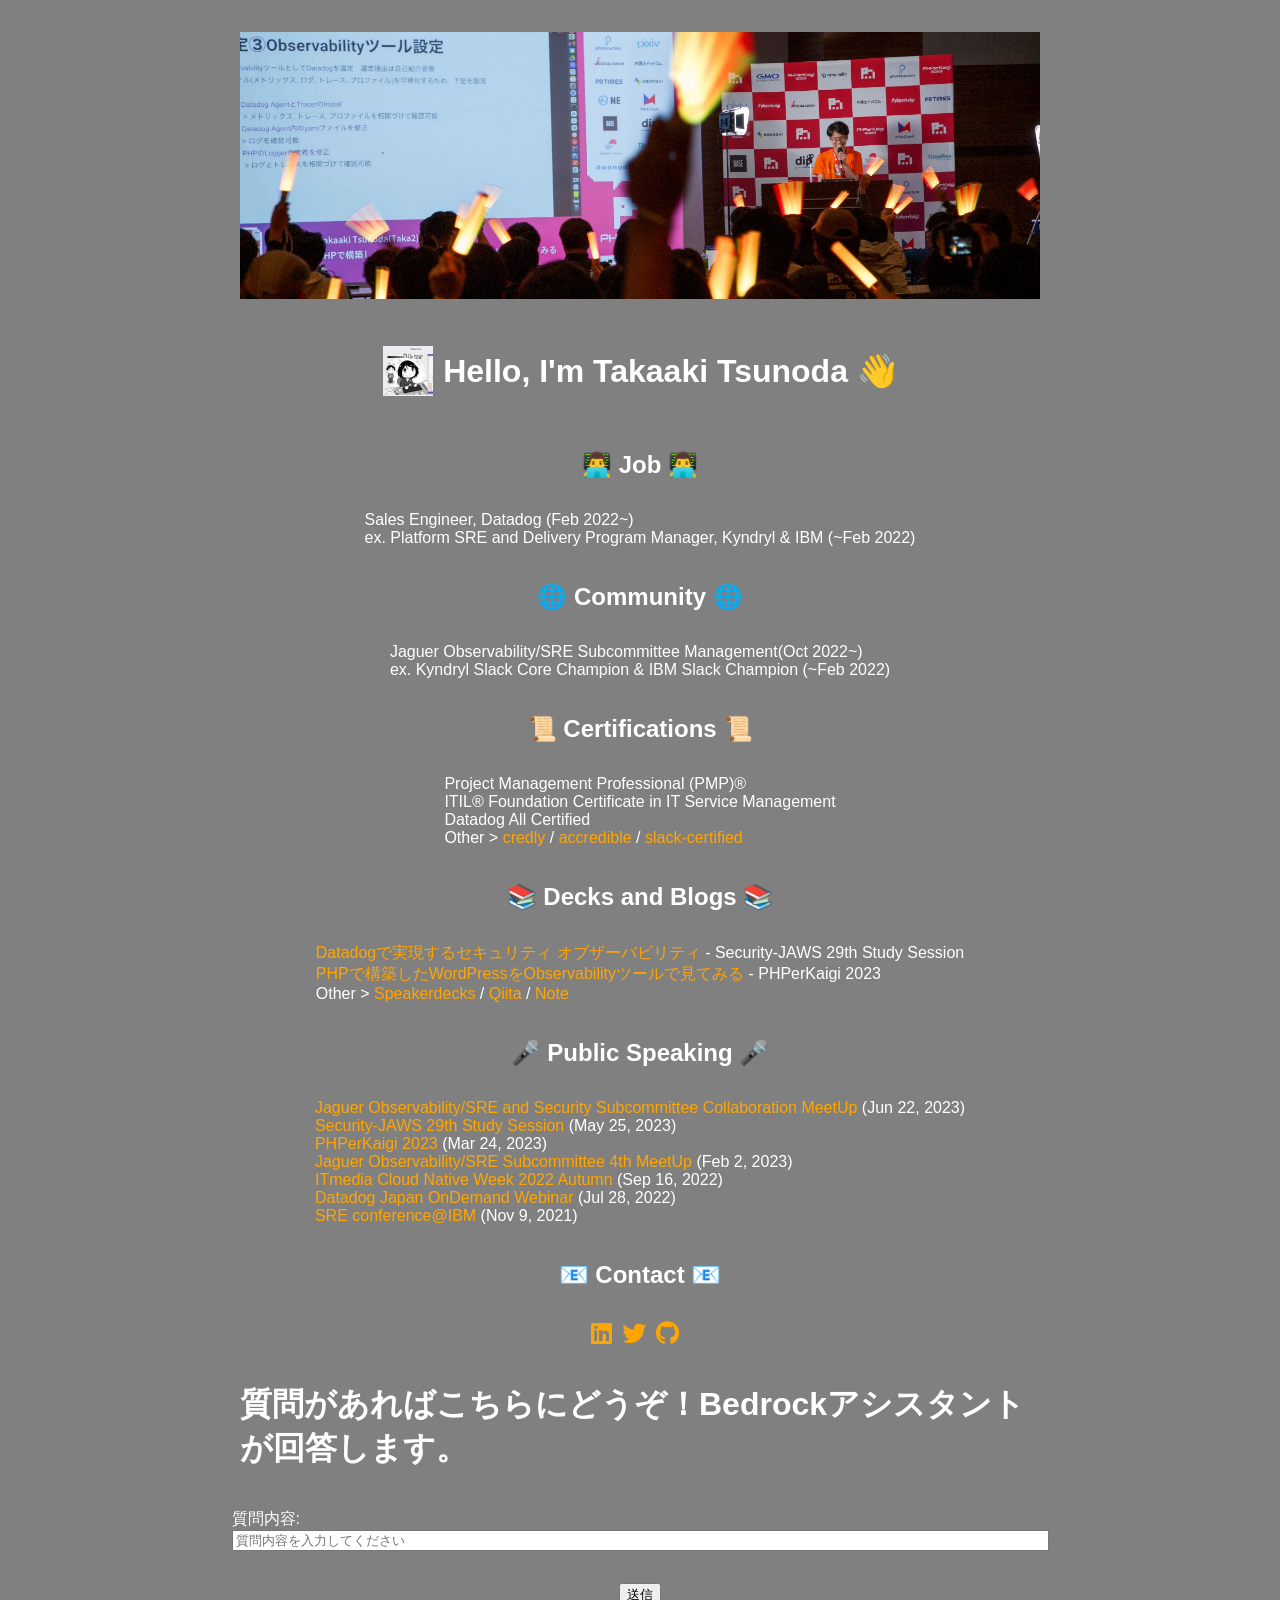
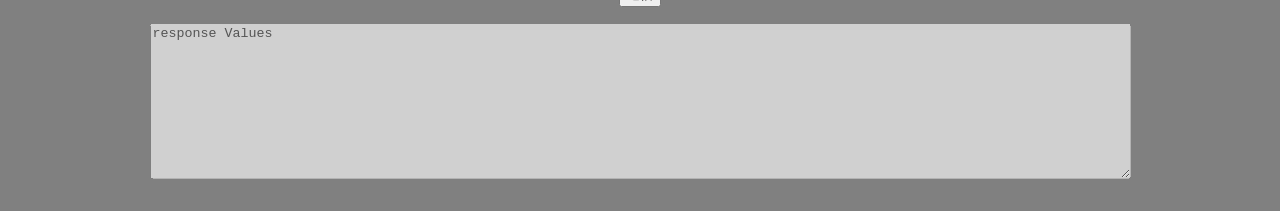
==== index.html @ a705c0a7 "Update index.html Add bedrock call" ====
<!DOCTYPE html>
<html lang="en">
	
<script
    src="https://www.datadoghq-browser-agent.com/us1/v5/datadog-rum.js"
    type="text/javascript">
</script>
<script>
    window.DD_RUM && window.DD_RUM.init({
      clientToken: 'pubef515cb489a686906d98d4372124fa50',
      applicationId: 'cf2ee250-b092-4f8e-9b05-4901d070d3e4',
      site: 'datadoghq.com',
      service: 'taka2noda.github.io',
      env: 'prod',
      // Specify a version number to identify the deployed version of your application in Datadog 
      version: '1.0.1',
      sessionSampleRate: 100,
      sessionReplaySampleRate: 100,
      trackUserInteractions: true,
      trackResources: true,
      trackLongTasks: true,
      defaultPrivacyLevel: 'allow',
      enableExperimentalFeatures: ["feature_flags"],
    });

    window.DD_RUM &&
    window.DD_RUM.startSessionReplayRecording();
</script>
	
<head>
    <script type="text/javascript" src="https://www.datadoghq-browser-agent.com/us1/v4/datadog-logs.js"></script>
    <script>
      window.DD_LOGS &&
        window.DD_LOGS.init({
          clientToken: 'pubef515cb489a686906d98d4372124fa50',
          site: 'datadoghq.com',
          forwardErrorsToLogs: true,
          sessionSampleRate: 100,
        })
    </script>
	<meta charset="UTF-8">
	<meta name="viewport" content="width=device-width, initial-scale=1.0">
	<title>Taka2 Introduction</title>
	<link rel="stylesheet" href="styles.css">
	<link rel="stylesheet" href="https://cdnjs.cloudflare.com/ajax/libs/font-awesome/6.0.0-beta3/css/all.min.css">
	<link rel="icon" type="image/x-icon" href="favicon.ico">
</head>

<body>
	<img class="header" src="header-taka2.jpeg" alt="Header Image">
	<div class="profile">
		<img class="profile-icon" src="icon-taka2.jpeg" alt="Profile Icon">
		<h1>Hello, I'm Takaaki Tsunoda &#x1F44B;</h1>
	</div>
	
	<h2>&#x1F468;&#x200D;&#x1F4BB; Job &#x1F468;&#x200D;&#x1F4BB;</h2>
	<ul>
		<li>Sales Engineer, Datadog (Feb 2022~)</li>
		<li>ex. Platform SRE and Delivery Program Manager, Kyndryl & IBM (~Feb 2022)</li>
	</ul>
	
	<h2>&#x1F310; Community &#x1F310;</h2>
	<ul>
		<li>Jaguer Observability/SRE Subcommittee Management(Oct 2022~)</li>
		<li>ex. Kyndryl Slack Core Champion & IBM Slack Champion (~Feb 2022)</li>
	</ul>
	
	<h2>&#x1F4DC; Certifications &#x1F4DC;</h2>
	<ul>
		<li>Project Management Professional (PMP)®</li>
		<li>ITIL® Foundation Certificate in IT Service Management</li>
		<li>Datadog All Certified</li>
		<li>Other &gt; <a href="https://www.credly.com/users/tsunoda-takaaki/badges" target="_blank">credly</a> / <a href="https://google.accredible.com/profile/taka2" target="_blank">accredible</a> / <a href="https://badges.slackcertified.com/profile/takaakitsunoda835506/wallet" target="_blank">slack-certified</a></li>
	</ul>
	
	<h2>&#x1F4DA; Decks and Blogs &#x1F4DA;</h2>
	<ul>
		<li><a href="https://speakerdeck.com/taka2noda/datadogdeshi-xian-surusekiyuritei-obuzababiritei" target="_blank">Datadogで実現するセキュリティ オブザーバビリティ</a> - Security-JAWS 29th Study Session</li>
		<li><a href="https://speakerdeck.com/taka2noda/phpdegou-zhu-sitawordpresswoobservabilityturudejian-temiru-phperkaigi-2023" target="_blank">PHPで構築したWordPressをObservabilityツールで見てみる</a> - PHPerKaigi 2023</li>
		<li>Other &gt; <a href="https://speakerdeck.com/taka2noda" target="_blank">Speakerdecks</a> / <a href="https://qiita.com/Taka2Noda" target="_blank">Qiita</a> / <a href="https://note.com/taka2noda" target="_blank">Note</a></li>
	</ul>
	
	<h2>&#x1F3A4; Public Speaking &#x1F3A4;</h2>
	<ul>
		<li><a href="https://jaguer.jp/collaborate_btw_securityo11y/" target="_blank">Jaguer Observability/SRE and Security Subcommittee Collaboration MeetUp</a> (Jun 22, 2023)</li>
		<li><a href="https://s-jaws.doorkeeper.jp/events/155023" target="_blank">Security-JAWS 29th Study Session</a> (May 25, 2023)</li>
		<li><a href="https://fortee.jp/phperkaigi-2023/proposal/f4d1dc93-718b-44c7-8be2-edd66a253e63" target="_blank">PHPerKaigi 2023</a> (Mar 24, 2023)</li>
		<li><a href="https://jaguer.jp/observability-sre-%e5%88%86%e7%a7%91%e4%bc%9a-%e3%80%90%e7%ac%ac4%e5%9b%9e%e3%80%91meetup%e9%96%8b%e5%82%ac%e3%81%97%e3%81%be%e3%81%97%e3%81%9f%ef%bc%81/" target="_blank">Jaguer Observability/SRE Subcommittee 4th MeetUp</a> (Feb 2, 2023)</li>
		<li><a href="https://enq.itmedia.co.jp/on24u/form/cnw2209?partnerref=cl#session3-4" target="_blank">ITmedia Cloud Native Week 2022 Autumn</a> (Sep 16, 2022)</li>
		<li><a href="https://www.datadoghq.com/ja/dg/webinars/logs-webinar-ja/" target="_blank">Datadog Japan OnDemand Webinar</a> (Jul 28, 2022)</li>
		<li><a href="https://www.ibm.com/events/sre/sessions/#SRE-092" target="_blank">SRE conference@IBM</a> (Nov 9, 2021)</li>
	</ul>
	
	<h2>&#x1F4E7; Contact &#x1F4E7;</h2>
	<ul class="contact-icons">
		<a href="https://www.linkedin.com/in/takaaki-tsunoda/" target="_blank"><i class="fab fa-linkedin"></i></a>
		<a href="https://twitter.com/taka2noda" target="_blank"><i class="fab fa-twitter"></i></a>
		<a href="https://github.com/taka2noda" target="_blank"><i class="fab fa-github"></i></a>
	</ul>
 
</body>

<head>
<meta charset="UTF-8">
<title>HTMLファイルからPOSTでJSONデータを送信する</title>
<script type="text/javascript" src="http://ajax.googleapis.com/ajax/libs/jquery/3.5.1/jquery.min.js"></script>

<script type="text/javascript">
    $(function(){
        $("#response").html("response Values");

        $("#button").click( function(){
            // ここのURLはAPIのデプロイ時に表示されるURL（後述）に差し替える
            var url = "https://79ifew9g4k.execute-api.us-east-1.amazonaws.com/test";
                var JSONdata = {
                    "message": $("#text").val()
                };

            alert(JSON.stringify(JSONdata));

            $.ajax({
                type : 'post',
                url : url,
                data : JSON.stringify(JSONdata),
                contentType: 'application/json',
                dataType : 'json',
                scriptCharset: 'utf-8',
                success : function(data) {

                    // Success
                    alert("success");
                    alert(JSON.stringify(data));
                    $("#response").html(JSON.stringify(data));
                },
                error : function(data) {

                    // Error
                    alert("error");
                    alert(JSON.stringify(data));
                    $("#response").html(JSON.stringify(data));
                }
            });
        })
    })
</script>

</head>
<body>
    <h1>質問があればこちらにどうぞ！Bedrockアシスタントが回答します。</h1>
    <p>質問内容: <input type="text" id="text" size="100" placeholder="質問内容を入力してください"></p>
    <p><button id="button" type="button">送信</button></p>
    <textarea id="response" cols=120 rows=10 disabled></textarea>
</body>
</html>

</html>
---- styles.css ----
body {
	font-family: Arial, sans-serif;
	padding: 2rem;
	max-width: 800px;
	margin: 0 auto;
	background-color: #808080;
	color: #FFFFFF;
	display: flex;
	flex-direction: column;
	align-items: center;
}

.header {
	width: 100%;
	height: auto;
	object-fit: contain;
	margin-bottom: 2rem;
}

.profile {
	display: flex;
	align-items: center;
	margin-bottom: 20px;
}

.profile-icon {
	width: 50px;
	height: 50px;
	margin-right: 10px;
}

h1 {
	color: #FFFFFF;
}

h2 {
	color: #FFFFFF;
	margin-bottom: 1rem;
}

ul {
	list-style-type: none;
	padding: 0;
}

a {
	color: #FFA500;
	text-decoration: none;
}

a:hover {
	color: #FFFFFF;
	text-decoration: underline;
}

.contact-icons {
	display: flex;
}

.contact-icons a {
	margin-right: 10px;
}

.contact-icons i {
	font-size: 24px;
}

/* Styles for tablets */
@media only screen and (min-width: 601px) and (max-width: 1024px) {
	body {
		padding: 1.5rem;
	}
	h1, h2 {
		font-size: 1.5rem;
	}
}

/* Styles for mobile */
@media only screen and (max-width: 600px) {
	body {
		padding: 1rem;
	}
	h1, h2 {
		font-size: 1.2rem;
	}
	ul {
		padding-left: 1em;
	}
}
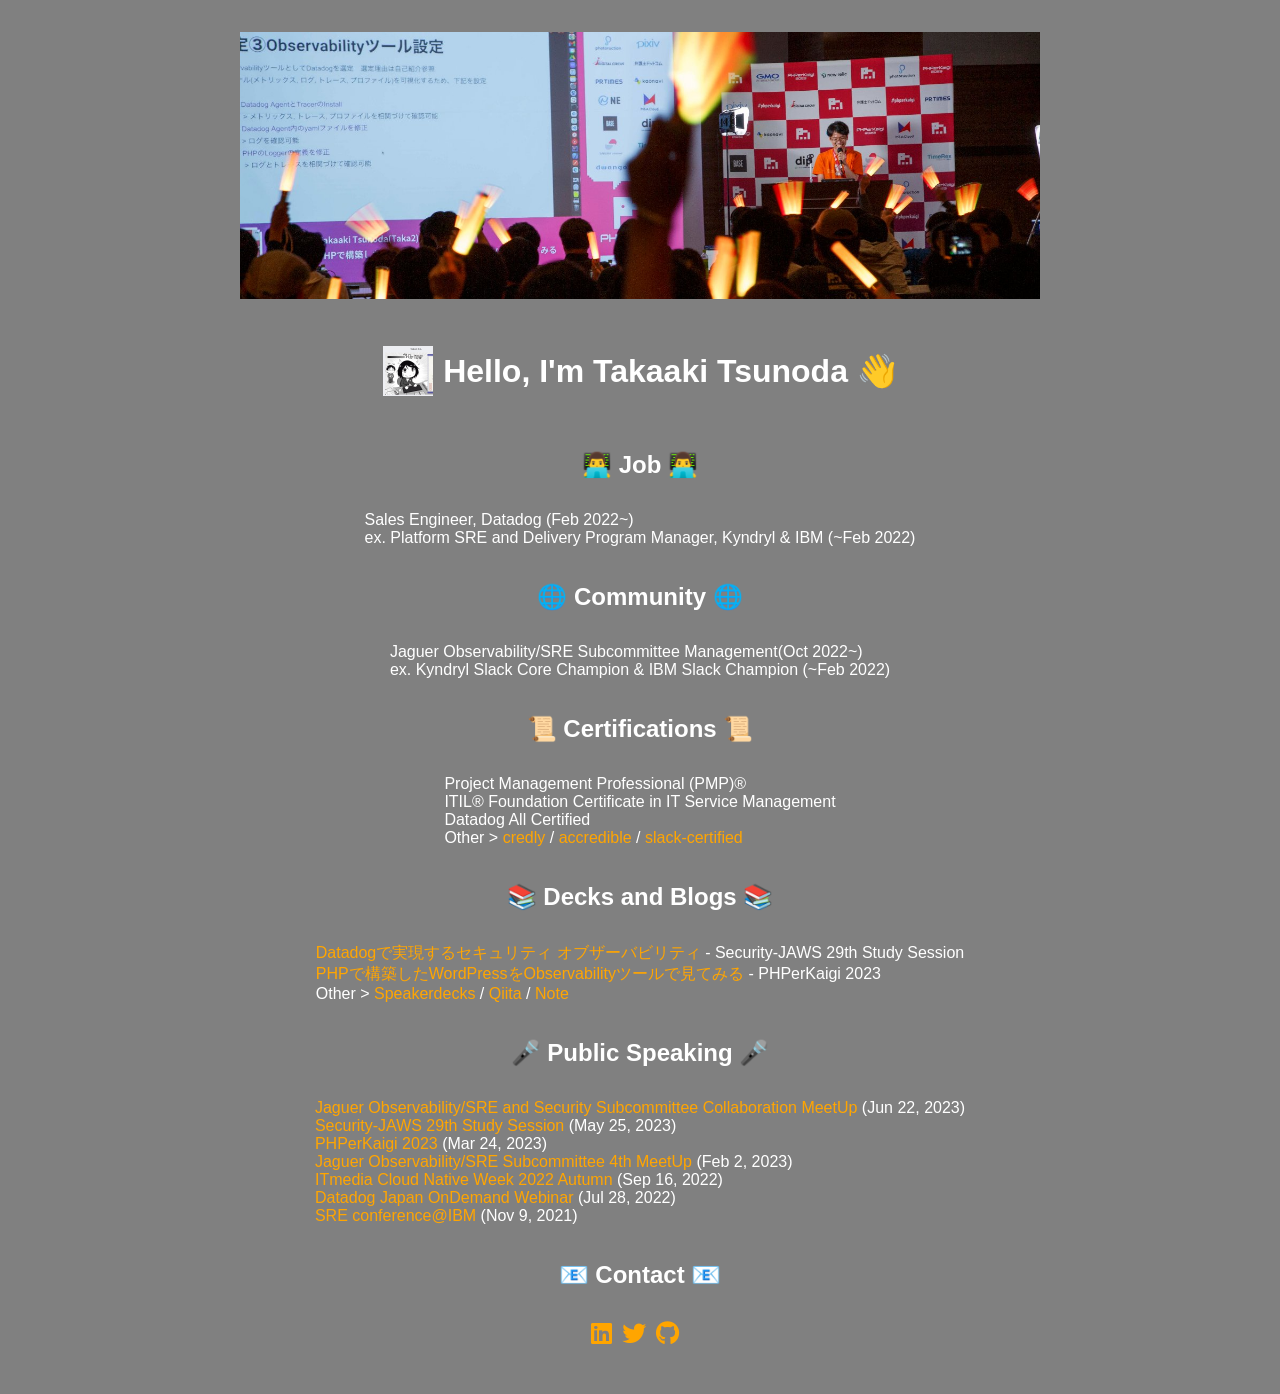
==== commit 8c7af8c8: "Update index.html" ====
--- a/index.html
+++ b/index.html
@@ -100,57 +100,4 @@
  
 </body>
 
-<head>
-<meta charset="UTF-8">
-<title>HTMLファイルからPOSTでJSONデータを送信する</title>
-<script type="text/javascript" src="http://ajax.googleapis.com/ajax/libs/jquery/3.5.1/jquery.min.js"></script>
-
-<script type="text/javascript">
-    $(function(){
-        $("#response").html("response Values");
-
-        $("#button").click( function(){
-            // ここのURLはAPIのデプロイ時に表示されるURL（後述）に差し替える
-            var url = "https://79ifew9g4k.execute-api.us-east-1.amazonaws.com/test";
-                var JSONdata = {
-                    "message": $("#text").val()
-                };
-
-            alert(JSON.stringify(JSONdata));
-
-            $.ajax({
-                type : 'post',
-                url : url,
-                data : JSON.stringify(JSONdata),
-                contentType: 'application/json',
-                dataType : 'json',
-                scriptCharset: 'utf-8',
-                success : function(data) {
-
-                    // Success
-                    alert("success");
-                    alert(JSON.stringify(data));
-                    $("#response").html(JSON.stringify(data));
-                },
-                error : function(data) {
-
-                    // Error
-                    alert("error");
-                    alert(JSON.stringify(data));
-                    $("#response").html(JSON.stringify(data));
-                }
-            });
-        })
-    })
-</script>
-
-</head>
-<body>
-    <h1>質問があればこちらにどうぞ！Bedrockアシスタントが回答します。</h1>
-    <p>質問内容: <input type="text" id="text" size="100" placeholder="質問内容を入力してください"></p>
-    <p><button id="button" type="button">送信</button></p>
-    <textarea id="response" cols=120 rows=10 disabled></textarea>
-</body>
 </html>
-
-</html>
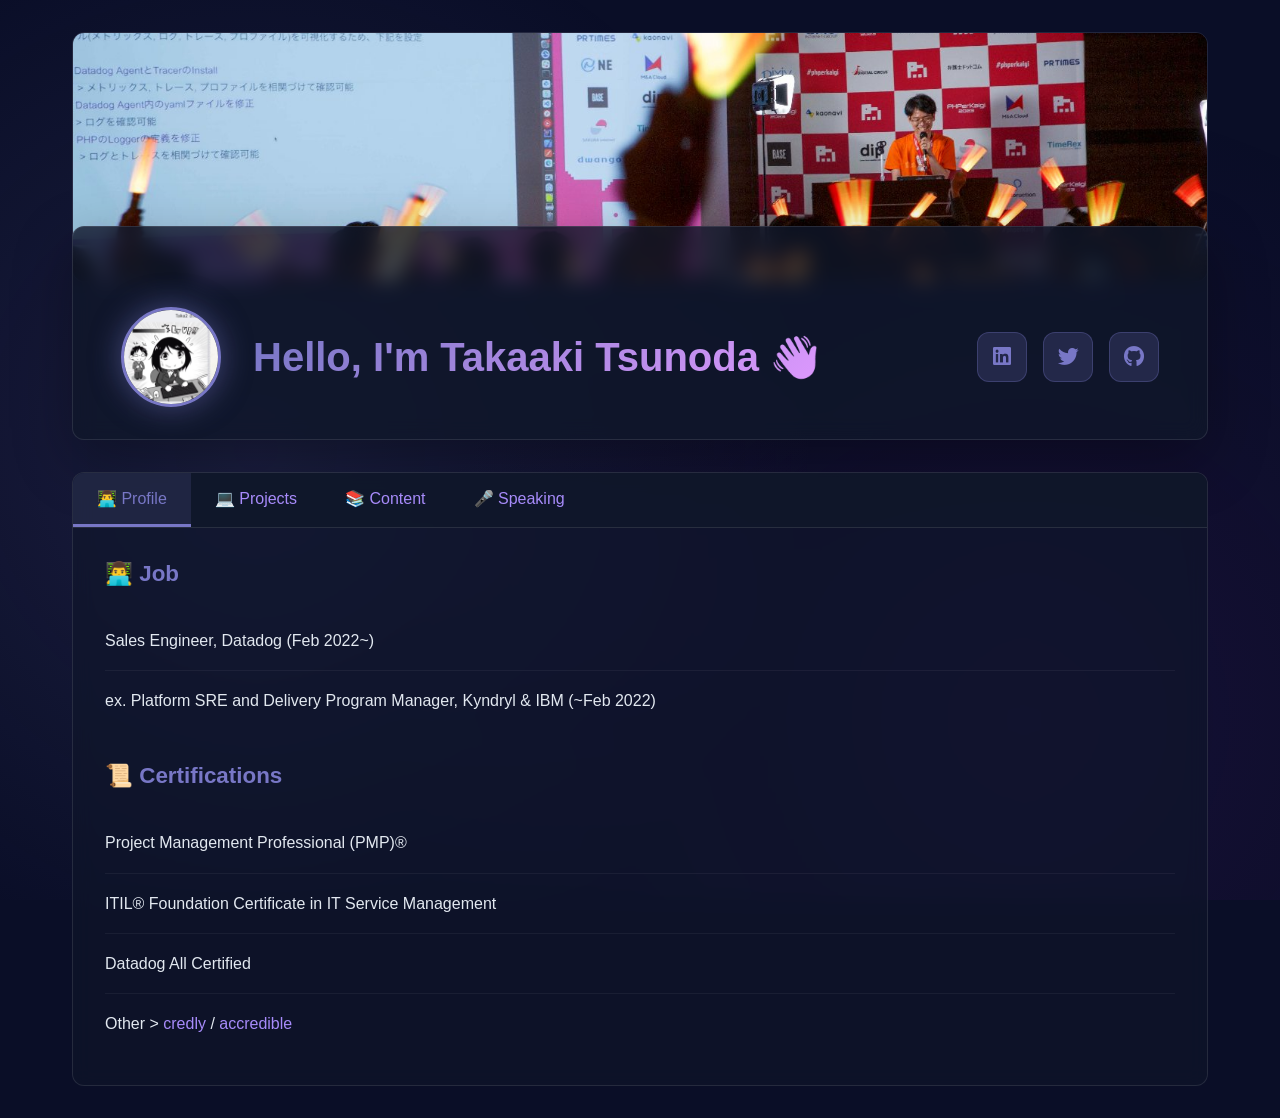
==== commit 4614b737: "Update website with modern tabbed interface and latest content - Implement tabbed navigation for bet" ====
--- a/index.html
+++ b/index.html
@@ -1,6 +1,6 @@
 <!DOCTYPE html>
 <html lang="en">
-	
+
 <script
     src="https://www.datadoghq-browser-agent.com/us1/v5/datadog-rum.js"
     type="text/javascript">
@@ -12,7 +12,6 @@
       site: 'datadoghq.com',
       service: 'taka2noda.github.io',
       env: 'prod',
-      // Specify a version number to identify the deployed version of your application in Datadog 
       version: '1.0.1',
       sessionSampleRate: 100,
       sessionReplaySampleRate: 100,
@@ -26,7 +25,7 @@
     window.DD_RUM &&
     window.DD_RUM.startSessionReplayRecording();
 </script>
-	
+
 <head>
     <script type="text/javascript" src="https://www.datadoghq-browser-agent.com/us1/v4/datadog-logs.js"></script>
     <script>
@@ -41,63 +40,342 @@
 	<meta charset="UTF-8">
 	<meta name="viewport" content="width=device-width, initial-scale=1.0">
 	<title>Taka2 Introduction</title>
-	<link rel="stylesheet" href="styles.css">
 	<link rel="stylesheet" href="https://cdnjs.cloudflare.com/ajax/libs/font-awesome/6.0.0-beta3/css/all.min.css">
 	<link rel="icon" type="image/x-icon" href="favicon.ico">
+	<style>
+		* {
+			margin: 0;
+			padding: 0;
+			box-sizing: border-box;
+		}
+
+		body {
+			font-family: 'Inter', -apple-system, BlinkMacSystemFont, 'Segoe UI', sans-serif;
+			background: #0a0e27;
+			min-height: 100vh;
+			color: #e2e8f0;
+			position: relative;
+			overflow-x: hidden;
+		}
+
+		body::before {
+			content: '';
+			position: fixed;
+			top: 0;
+			left: 0;
+			right: 0;
+			bottom: 0;
+			background:
+				radial-gradient(circle at 20% 50%, rgba(120, 119, 198, 0.15), transparent 50%),
+				radial-gradient(circle at 80% 80%, rgba(88, 28, 135, 0.15), transparent 50%);
+			z-index: 0;
+		}
+
+		.container {
+			max-width: 1200px;
+			margin: 0 auto;
+			padding: 2rem;
+			position: relative;
+			z-index: 1;
+		}
+
+		.header-banner {
+			width: 100%;
+			height: 250px;
+			object-fit: cover;
+			border-radius: 12px;
+			margin-bottom: -60px;
+			position: relative;
+			border: 1px solid rgba(255,255,255,0.1);
+		}
+
+		.profile-section {
+			background: rgba(15, 23, 42, 0.8);
+			backdrop-filter: blur(10px);
+			border: 1px solid rgba(255,255,255,0.1);
+			border-radius: 12px;
+			padding: 5rem 3rem 2rem;
+			margin-bottom: 2rem;
+			box-shadow: 0 20px 60px rgba(0,0,0,0.3);
+		}
+
+		.profile-info {
+			display: flex;
+			align-items: center;
+			gap: 2rem;
+			justify-content: space-between;
+		}
+
+		.profile-left {
+			display: flex;
+			align-items: center;
+			gap: 2rem;
+		}
+
+		.profile-icon {
+			width: 100px;
+			height: 100px;
+			border-radius: 50%;
+			border: 3px solid #7877c6;
+			box-shadow: 0 0 30px rgba(120, 119, 198, 0.5);
+		}
+
+		h1 {
+			color: #ffffff;
+			font-size: 2.5rem;
+			font-weight: 700;
+			background: linear-gradient(135deg, #7877c6 0%, #dc98fd 100%);
+			-webkit-background-clip: text;
+			-webkit-text-fill-color: transparent;
+			background-clip: text;
+		}
+
+		.contact-icons {
+			display: flex;
+			gap: 1rem;
+		}
+
+		.contact-icons a {
+			width: 50px;
+			height: 50px;
+			display: flex;
+			align-items: center;
+			justify-content: center;
+			background: rgba(120, 119, 198, 0.2);
+			border: 1px solid rgba(120, 119, 198, 0.3);
+			border-radius: 12px;
+			color: #7877c6;
+			font-size: 1.3rem;
+			transition: all 0.3s ease;
+		}
+
+		.contact-icons a:hover {
+			background: rgba(120, 119, 198, 0.3);
+			border-color: #7877c6;
+			transform: translateY(-5px);
+			box-shadow: 0 10px 30px rgba(120, 119, 198, 0.3);
+		}
+
+		.tabs-container {
+			background: rgba(15, 23, 42, 0.6);
+			backdrop-filter: blur(10px);
+			border: 1px solid rgba(255,255,255,0.1);
+			border-radius: 12px;
+			overflow: hidden;
+		}
+
+		.tab-buttons {
+			display: flex;
+			flex-wrap: wrap;
+			border-bottom: 1px solid rgba(255,255,255,0.1);
+			background: rgba(15, 23, 42, 0.8);
+		}
+
+		.tab-button {
+			padding: 1rem 1.5rem;
+			background: transparent;
+			border: none;
+			color: #a78bfa;
+			cursor: pointer;
+			font-size: 1rem;
+			font-weight: 500;
+			transition: all 0.3s ease;
+			border-bottom: 3px solid transparent;
+			font-family: inherit;
+		}
+
+		.tab-button:hover {
+			background: rgba(120, 119, 198, 0.1);
+			color: #dc98fd;
+		}
+
+		.tab-button.active {
+			color: #7877c6;
+			border-bottom-color: #7877c6;
+			background: rgba(120, 119, 198, 0.15);
+		}
+
+		.tab-content {
+			display: none;
+			padding: 2rem;
+			animation: fadeIn 0.3s ease;
+		}
+
+		.tab-content.active {
+			display: block;
+		}
+
+		@keyframes fadeIn {
+			from { opacity: 0; transform: translateY(10px); }
+			to { opacity: 1; transform: translateY(0); }
+		}
+
+		h2 {
+			color: #7877c6;
+			font-size: 1.4rem;
+			margin-bottom: 1.5rem;
+			font-weight: 600;
+			display: flex;
+			align-items: center;
+			gap: 0.5rem;
+		}
+
+		ul {
+			list-style: none;
+		}
+
+		li {
+			padding: 1rem 0;
+			border-bottom: 1px solid rgba(255,255,255,0.05);
+			line-height: 1.7;
+			transition: padding-left 0.3s ease;
+		}
+
+		li:hover {
+			padding-left: 0.5rem;
+		}
+
+		li:last-child {
+			border-bottom: none;
+		}
+
+		a {
+			color: #a78bfa;
+			text-decoration: none;
+			transition: color 0.3s ease;
+		}
+
+		a:hover {
+			color: #dc98fd;
+		}
+
+		@media (max-width: 768px) {
+			.tab-button {
+				padding: 0.8rem 1rem;
+				font-size: 0.9rem;
+			}
+			h1 {
+				font-size: 2rem;
+			}
+			.profile-info {
+				flex-direction: column;
+				text-align: center;
+			}
+			.profile-left {
+				flex-direction: column;
+			}
+		}
+	</style>
 </head>
 
 <body>
-	<img class="header" src="header-taka2.jpeg" alt="Header Image">
-	<div class="profile">
-		<img class="profile-icon" src="icon-taka2.jpeg" alt="Profile Icon">
-		<h1>Hello, I'm Takaaki Tsunoda &#x1F44B;</h1>
+	<div class="container">
+		<img class="header-banner" src="header-taka2.jpeg" alt="Header Image">
+
+		<div class="profile-section">
+			<div class="profile-info">
+				<div class="profile-left">
+					<img class="profile-icon" src="icon-taka2.jpeg" alt="Profile Icon">
+					<h1>Hello, I'm Takaaki Tsunoda 👋</h1>
+				</div>
+				<div class="contact-icons">
+					<a href="https://www.linkedin.com/in/takaaki-tsunoda/" target="_blank" title="LinkedIn"><i class="fab fa-linkedin"></i></a>
+					<a href="https://twitter.com/taka2noda" target="_blank" title="Twitter"><i class="fab fa-twitter"></i></a>
+					<a href="https://github.com/taka2noda" target="_blank" title="GitHub"><i class="fab fa-github"></i></a>
+				</div>
+			</div>
+		</div>
+
+		<div class="tabs-container">
+			<div class="tab-buttons">
+				<button class="tab-button active" onclick="openTab(event, 'profile')">👨‍💻 Profile</button>
+				<button class="tab-button" onclick="openTab(event, 'projects')">💻 Projects</button>
+				<button class="tab-button" onclick="openTab(event, 'content')">📚 Content</button>
+				<button class="tab-button" onclick="openTab(event, 'speaking')">🎤 Speaking</button>
+			</div>
+
+			<div id="profile" class="tab-content active">
+				<h2>👨‍💻 Job</h2>
+				<ul>
+					<li>Sales Engineer, Datadog (Feb 2022~)</li>
+					<li>ex. Platform SRE and Delivery Program Manager, Kyndryl & IBM (~Feb 2022)</li>
+				</ul>
+
+				<h2 style="margin-top: 2rem;">📜 Certifications</h2>
+				<ul>
+					<li>Project Management Professional (PMP)®</li>
+					<li>ITIL® Foundation Certificate in IT Service Management</li>
+					<li>Datadog All Certified</li>
+					<li>Other > <a href="https://www.credly.com/users/tsunoda-takaaki/badges" target="_blank">credly</a> / <a href="https://google.accredible.com/profile/taka2" target="_blank">accredible</a></li>
+				</ul>
+			</div>
+
+			<div id="projects" class="tab-content">
+				<h2>🤝 Open Source Contributions</h2>
+				<ul>
+					<li><a href="https://github.com/awslabs/amazon-bedrock-agentcore-samples/pull/951" target="_blank">AWS Labs - Amazon Bedrock AgentCore Samples</a> - PR: Make AWS region configurable via environment variable (Open, Feb 2026)</li>
+					<li><a href="https://github.com/awslabs/amazon-bedrock-agentcore-samples/issues/150" target="_blank">AWS Labs - Amazon Bedrock AgentCore Samples</a> - Issue: 404 Not Found Error in observability tutorial (Open, Jul 2025)</li>
+					<li><a href="https://github.com/minorun365/agent-book/issues/22" target="_blank">minorun365/agent-book</a> - Issue: Command error in chapter4 copy-paste commands (Closed, Dec 2025)</li>
+					<li><a href="https://github.com/GoogleCloudPlatform/microservices-demo/issues/1847" target="_blank">Google Cloud Platform - microservices-demo</a> - Issue: Feature suggestion for PHP service (Closed, Jun 2023)</li>
+				</ul>
+
+				<h2 style="margin-top: 2rem;">💻 Public Sample Datadog Apps</h2>
+				<ul>
+					<li><a href="https://github.com/taka2noda/Datadog-llm-ops-sample-taka2" target="_blank">Datadog-llm-ops-sample-taka2</a> - Datadog LLM Observability Sample Applications (6 sample projects covering AWS ECS, Docker, APM)</li>
+					<li><a href="https://github.com/taka2noda/taka2-llobs-otel-strands-sample" target="_blank">taka2-llobs-otel-strands-sample</a> - LLM Observability with OpenTelemetry integration sample</li>
+					<li>Other > <a href="https://github.com/taka2noda" target="_blank">GitHub Profile</a></li>
+				</ul>
+			</div>
+
+			<div id="content" class="tab-content">
+				<h2>📚 Decks and Blogs</h2>
+				<ul>
+					<li><a href="https://www.datadoghq.com/ja/blog/datadog-live-tokyo-2025-recap/" target="_blank">Datadog Live Tokyo 2025 Fireside Chat「AI Agentで実現するAIOps – Bits AI SRE 国内活用事例 – 」開催レポート</a> - Datadog Blog (Feb 6, 2026)</li>
+					<li><a href="https://qiita.com/Taka2Noda/items/8a6aa17ee0d41b96a203" target="_blank">LangGraphで構築したAI エージェントをDatadogで監視する方法と見え方</a> - Qiita (Dec 4, 2025)</li>
+					<li><a href="https://qiita.com/Taka2Noda/items/44f38aefa9c87eab166c" target="_blank">Datadog LLM Observability を AWS Lambda(Python, Bedrock)に対して設定する</a> - Qiita (Jul 14, 2025)</li>
+					<li><a href="https://speakerdeck.com/taka2noda/ai-agent-observability-datadog-2025-ja" target="_blank">AI エージェントの実運用を支えるオブザーバビリティの実践</a> - Speaker Deck (2025)</li>
+					<li><a href="https://speakerdeck.com/taka2noda/datadogdeshi-xian-surusekiyuritei-obuzababiritei" target="_blank">Datadogで実現するセキュリティ オブザーバビリティ</a> - Security-JAWS 29th Study Session</li>
+					<li><a href="https://speakerdeck.com/taka2noda/phpdegou-zhu-sitawordpresswoobservabilityturudejian-temiru-phperkaigi-2023" target="_blank">PHPで構築したWordPressをObservabilityツールで見てみる</a> - PHPerKaigi 2023</li>
+					<li>Other > <a href="https://speakerdeck.com/taka2noda" target="_blank">Speakerdecks</a> / <a href="https://qiita.com/Taka2Noda" target="_blank">Qiita</a> / <a href="https://note.com/taka2noda" target="_blank">Note</a></li>
+				</ul>
+			</div>
+
+			<div id="speaking" class="tab-content">
+				<h2>🎤 Public Speaking</h2>
+				<ul>
+					<li><a href="https://www.event-site.info/datadog-live-tokyo-2025/" target="_blank">Datadog Live Tokyo 2025</a> - Fireside Chat: AI Agent で実現する AIOps ― Bits AI SRE 国内活用事例 ― (Dec 16, 2025)</li>
+					<li><a href="https://cloud.watch.impress.co.jp/docs/event/2045339.html" target="_blank">Cloud Operator Days Tokyo 2025</a> - AIエージェントの実運用を支えるオブザーバビリティの実践 🏆 Audience Award (Sep 5, 2025)</li>
+					<li><a href="https://www.datadoghq.com/ja/event/awsgenai/" target="_blank">DatadogでAWS生成AIスタックを監視する</a> - Datadog Webinar (Aug 7, 2024)</li>
+					<li><a href="https://jaguer.jp/collaborate_btw_securityo11y/" target="_blank">Jaguer Observability/SRE and Security Subcommittee Collaboration MeetUp</a> (Jun 22, 2023)</li>
+					<li><a href="https://s-jaws.doorkeeper.jp/events/155023" target="_blank">Security-JAWS 29th Study Session</a> (May 25, 2023)</li>
+					<li><a href="https://fortee.jp/phperkaigi-2023/proposal/f4d1dc93-718b-44c7-8be2-edd66a253e63" target="_blank">PHPerKaigi 2023</a> (Mar 24, 2023)</li>
+					<li><a href="https://jaguer.jp/observability-sre-%e5%88%86%e7%a7%91%e4%bc%9a-%e3%80%90%e7%ac%ac4%e5%9b%9e%e3%80%91meetup%e9%96%8b%e5%82%ac%e3%81%97%e3%81%be%e3%81%97%e3%81%9f%ef%bc%81/" target="_blank">Jaguer Observability/SRE Subcommittee 4th MeetUp</a> (Feb 2, 2023)</li>
+					<li><a href="https://enq.itmedia.co.jp/on24u/form/cnw2209?partnerref=cl#session3-4" target="_blank">ITmedia Cloud Native Week 2022 Autumn</a> (Sep 16, 2022)</li>
+					<li><a href="https://www.datadoghq.com/ja/dg/webinars/logs-webinar-ja/" target="_blank">Datadog Japan OnDemand Webinar</a> (Jul 28, 2022)</li>
+					<li><a href="https://www.ibm.com/events/sre/sessions/#SRE-092" target="_blank">SRE conference@IBM</a> (Nov 9, 2021)</li>
+				</ul>
+			</div>
+		</div>
 	</div>
-	
-	<h2>&#x1F468;&#x200D;&#x1F4BB; Job &#x1F468;&#x200D;&#x1F4BB;</h2>
-	<ul>
-		<li>Sales Engineer, Datadog (Feb 2022~)</li>
-		<li>ex. Platform SRE and Delivery Program Manager, Kyndryl & IBM (~Feb 2022)</li>
-	</ul>
-	
-	<h2>&#x1F310; Community &#x1F310;</h2>
-	<ul>
-		<li>Jaguer Observability/SRE Subcommittee Management(Oct 2022~)</li>
-		<li>ex. Kyndryl Slack Core Champion & IBM Slack Champion (~Feb 2022)</li>
-	</ul>
-	
-	<h2>&#x1F4DC; Certifications &#x1F4DC;</h2>
-	<ul>
-		<li>Project Management Professional (PMP)®</li>
-		<li>ITIL® Foundation Certificate in IT Service Management</li>
-		<li>Datadog All Certified</li>
-		<li>Other &gt; <a href="https://www.credly.com/users/tsunoda-takaaki/badges" target="_blank">credly</a> / <a href="https://google.accredible.com/profile/taka2" target="_blank">accredible</a> / <a href="https://badges.slackcertified.com/profile/takaakitsunoda835506/wallet" target="_blank">slack-certified</a></li>
-	</ul>
-	
-	<h2>&#x1F4DA; Decks and Blogs &#x1F4DA;</h2>
-	<ul>
-		<li><a href="https://speakerdeck.com/taka2noda/datadogdeshi-xian-surusekiyuritei-obuzababiritei" target="_blank">Datadogで実現するセキュリティ オブザーバビリティ</a> - Security-JAWS 29th Study Session</li>
-		<li><a href="https://speakerdeck.com/taka2noda/phpdegou-zhu-sitawordpresswoobservabilityturudejian-temiru-phperkaigi-2023" target="_blank">PHPで構築したWordPressをObservabilityツールで見てみる</a> - PHPerKaigi 2023</li>
-		<li>Other &gt; <a href="https://speakerdeck.com/taka2noda" target="_blank">Speakerdecks</a> / <a href="https://qiita.com/Taka2Noda" target="_blank">Qiita</a> / <a href="https://note.com/taka2noda" target="_blank">Note</a></li>
-	</ul>
-	
-	<h2>&#x1F3A4; Public Speaking &#x1F3A4;</h2>
-	<ul>
-		<li><a href="https://jaguer.jp/collaborate_btw_securityo11y/" target="_blank">Jaguer Observability/SRE and Security Subcommittee Collaboration MeetUp</a> (Jun 22, 2023)</li>
-		<li><a href="https://s-jaws.doorkeeper.jp/events/155023" target="_blank">Security-JAWS 29th Study Session</a> (May 25, 2023)</li>
-		<li><a href="https://fortee.jp/phperkaigi-2023/proposal/f4d1dc93-718b-44c7-8be2-edd66a253e63" target="_blank">PHPerKaigi 2023</a> (Mar 24, 2023)</li>
-		<li><a href="https://jaguer.jp/observability-sre-%e5%88%86%e7%a7%91%e4%bc%9a-%e3%80%90%e7%ac%ac4%e5%9b%9e%e3%80%91meetup%e9%96%8b%e5%82%ac%e3%81%97%e3%81%be%e3%81%97%e3%81%9f%ef%bc%81/" target="_blank">Jaguer Observability/SRE Subcommittee 4th MeetUp</a> (Feb 2, 2023)</li>
-		<li><a href="https://enq.itmedia.co.jp/on24u/form/cnw2209?partnerref=cl#session3-4" target="_blank">ITmedia Cloud Native Week 2022 Autumn</a> (Sep 16, 2022)</li>
-		<li><a href="https://www.datadoghq.com/ja/dg/webinars/logs-webinar-ja/" target="_blank">Datadog Japan OnDemand Webinar</a> (Jul 28, 2022)</li>
-		<li><a href="https://www.ibm.com/events/sre/sessions/#SRE-092" target="_blank">SRE conference@IBM</a> (Nov 9, 2021)</li>
-	</ul>
-	
-	<h2>&#x1F4E7; Contact &#x1F4E7;</h2>
-	<ul class="contact-icons">
-		<a href="https://www.linkedin.com/in/takaaki-tsunoda/" target="_blank"><i class="fab fa-linkedin"></i></a>
-		<a href="https://twitter.com/taka2noda" target="_blank"><i class="fab fa-twitter"></i></a>
-		<a href="https://github.com/taka2noda" target="_blank"><i class="fab fa-github"></i></a>
-	</ul>
- 
+
+	<script>
+		function openTab(evt, tabName) {
+			var i, tabcontent, tabbuttons;
+
+			tabcontent = document.getElementsByClassName("tab-content");
+			for (i = 0; i < tabcontent.length; i++) {
+				tabcontent[i].classList.remove("active");
+			}
+
+			tabbuttons = document.getElementsByClassName("tab-button");
+			for (i = 0; i < tabbuttons.length; i++) {
+				tabbuttons[i].classList.remove("active");
+			}
+
+			document.getElementById(tabName).classList.add("active");
+			evt.currentTarget.classList.add("active");
+		}
+	</script>
 </body>
 
-</html>
+</html>
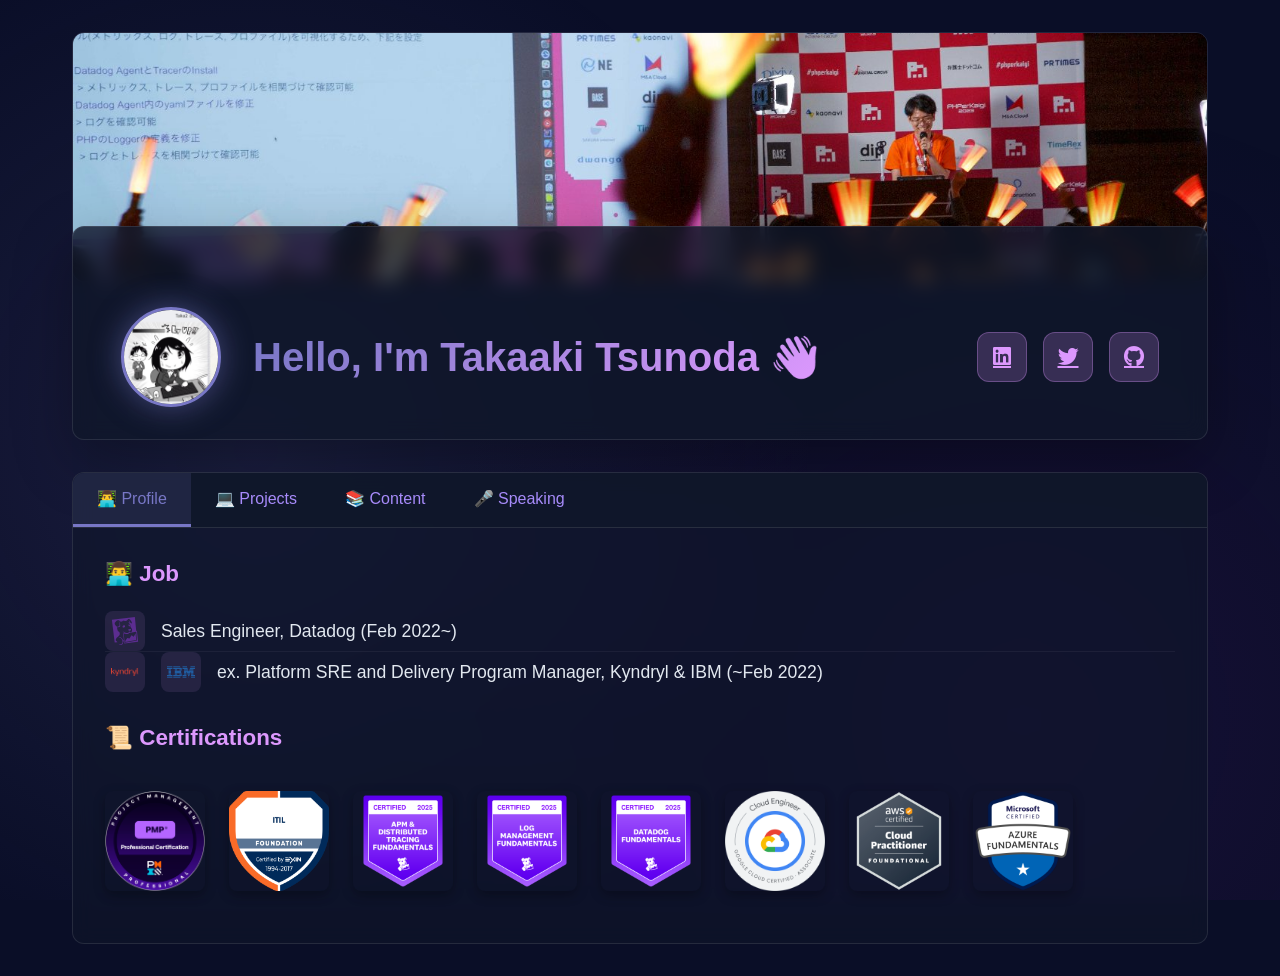
==== commit 70a1f4af: "Add workshop sessions, certification badges, and company logos - Add Datadog Summit Tokyo 2025 LLM w" ====
--- a/index.html
+++ b/index.html
@@ -141,19 +141,19 @@
 			display: flex;
 			align-items: center;
 			justify-content: center;
-			background: rgba(120, 119, 198, 0.2);
-			border: 1px solid rgba(120, 119, 198, 0.3);
+			background: rgba(220, 152, 253, 0.2);
+			border: 1px solid rgba(220, 152, 253, 0.3);
 			border-radius: 12px;
-			color: #7877c6;
+			color: #dc98fd;
 			font-size: 1.3rem;
 			transition: all 0.3s ease;
 		}
 
 		.contact-icons a:hover {
-			background: rgba(120, 119, 198, 0.3);
-			border-color: #7877c6;
+			background: rgba(220, 152, 253, 0.3);
+			border-color: #dc98fd;
 			transform: translateY(-5px);
-			box-shadow: 0 10px 30px rgba(120, 119, 198, 0.3);
+			box-shadow: 0 10px 30px rgba(220, 152, 253, 0.3);
 		}
 
 		.tabs-container {
@@ -211,7 +211,7 @@
 		}
 
 		h2 {
-			color: #7877c6;
+			color: #dc98fd;
 			font-size: 1.4rem;
 			margin-bottom: 1.5rem;
 			font-weight: 600;
@@ -225,13 +225,13 @@
 		}
 
 		li {
-			padding: 1rem 0;
 			border-bottom: 1px solid rgba(255,255,255,0.05);
-			line-height: 1.7;
-			transition: padding-left 0.3s ease;
+			transition: all 0.3s ease;
+			position: relative;
 		}
 
 		li:hover {
+			background: rgba(120, 119, 198, 0.08);
 			padding-left: 0.5rem;
 		}
 
@@ -239,14 +239,73 @@
 			border-bottom: none;
 		}
 
-		a {
+		li a {
 			color: #a78bfa;
 			text-decoration: none;
 			transition: color 0.3s ease;
-		}
-
-		a:hover {
-			color: #dc98fd;
+			display: block;
+			padding: 1rem 0;
+			line-height: 1.7;
+		}
+
+		li:nth-child(even) a {
+			color: #7877c6;
+		}
+
+		li a:hover {
+			color: #ffffff;
+		}
+
+		.badge-container {
+			display: flex;
+			gap: 1.5rem;
+			flex-wrap: wrap;
+			padding: 1rem 0;
+		}
+
+		.badge-container a {
+			display: block;
+			transition: transform 0.3s ease;
+		}
+
+		.badge-container a:hover {
+			transform: scale(1.1);
+		}
+
+		.badge-container img {
+			width: 100px;
+			height: 100px;
+			border-radius: 8px;
+			box-shadow: 0 4px 12px rgba(0,0,0,0.3);
+		}
+
+		.job-list {
+			list-style: none;
+		}
+
+		.job-list li {
+			display: flex;
+			align-items: center;
+			gap: 1rem;
+			font-size: 1.1rem;
+			font-weight: 500;
+		}
+
+		.job-list .company-logo {
+			width: 40px;
+			height: 40px;
+			border-radius: 8px;
+			background: rgba(220, 152, 253, 0.1);
+			padding: 6px;
+			display: flex;
+			align-items: center;
+			justify-content: center;
+		}
+
+		.job-list .company-logo img {
+			width: 100%;
+			height: 100%;
+			object-fit: contain;
 		}
 
 		@media (max-width: 768px) {
@@ -296,63 +355,97 @@
 
 			<div id="profile" class="tab-content active">
 				<h2>👨‍💻 Job</h2>
-				<ul>
-					<li>Sales Engineer, Datadog (Feb 2022~)</li>
-					<li>ex. Platform SRE and Delivery Program Manager, Kyndryl & IBM (~Feb 2022)</li>
+				<ul class="job-list">
+					<li>
+						<span class="company-logo">
+							<img src="images/datadog-logo.svg" alt="Datadog">
+						</span>
+						<span>Sales Engineer, Datadog (Feb 2022~)</span>
+					</li>
+					<li>
+						<span class="company-logo">
+							<img src="images/kyndryl-logo.avif" alt="Kyndryl">
+						</span>
+						<span class="company-logo">
+							<img src="images/ibm-logo.svg" alt="IBM">
+						</span>
+						<span>ex. Platform SRE and Delivery Program Manager, Kyndryl & IBM (~Feb 2022)</span>
+					</li>
 				</ul>
 
 				<h2 style="margin-top: 2rem;">📜 Certifications</h2>
-				<ul>
-					<li>Project Management Professional (PMP)®</li>
-					<li>ITIL® Foundation Certificate in IT Service Management</li>
-					<li>Datadog All Certified</li>
-					<li>Other > <a href="https://www.credly.com/users/tsunoda-takaaki/badges" target="_blank">credly</a> / <a href="https://google.accredible.com/profile/taka2" target="_blank">accredible</a></li>
-				</ul>
+				<div class="badge-container">
+					<a href="https://www.credly.com/badges/52c5f3c6-a2be-4c3b-b7da-10766984db49" target="_blank" title="Project Management Professional (PMP)®">
+						<img src="images/pmp-badge.png" alt="PMP Badge">
+					</a>
+					<a href="https://mylogin.exin.nl/?Script=GetLinkedInPost&CandidateCertificateGUID=6B5D907C-A8B8-40C5-A233-8D0157A31822&ts=1666776000" target="_blank" title="ITIL® Foundation Certificate">
+						<img src="images/itil-badge.png" alt="ITIL Badge">
+					</a>
+					<a href="https://www.credly.com/badges/a12ad02f-a516-4c71-98f8-395282c9cce0" target="_blank" title="Datadog Certified: APM & Distributed Tracing Fundamentals">
+						<img src="images/datadog-badge-1.png" alt="Datadog APM Badge">
+					</a>
+					<a href="https://www.credly.com/badges/dff0f125-57ad-490e-a6cb-9cc64ac351eb" target="_blank" title="Datadog Certified: Log Management Fundamentals">
+						<img src="images/datadog-badge-2.png" alt="Datadog Log Management Badge">
+					</a>
+					<a href="https://www.credly.com/badges/1cd9e57c-edae-4b2c-8f19-a2dccdfed752" target="_blank" title="Datadog Certified: Datadog Fundamentals">
+						<img src="images/datadog-badge-3.png" alt="Datadog Fundamentals Badge">
+					</a>
+					<a href="https://www.credly.com/badges/88e24dae-a911-4606-9888-c02af47a58ef" target="_blank" title="Datadog Certified">
+						<img src="images/datadog-badge-4.png" alt="Datadog Badge 4">
+					</a>
+					<a href="https://www.credly.com/badges/aa0e28d0-a6b3-44b3-bc71-c273d1361e53" target="_blank" title="Datadog Certified">
+						<img src="images/datadog-badge-5.png" alt="Datadog Badge 5">
+					</a>
+					<a href="https://www.credly.com/badges/f9eb1e10-03f8-4928-a482-2e50275fcb8d" target="_blank" title="Datadog Certified">
+						<img src="images/datadog-badge-6.png" alt="Datadog Badge 6">
+					</a>
+				</div>
 			</div>
 
 			<div id="projects" class="tab-content">
 				<h2>🤝 Open Source Contributions</h2>
 				<ul>
-					<li><a href="https://github.com/awslabs/amazon-bedrock-agentcore-samples/pull/951" target="_blank">AWS Labs - Amazon Bedrock AgentCore Samples</a> - PR: Make AWS region configurable via environment variable (Open, Feb 2026)</li>
-					<li><a href="https://github.com/awslabs/amazon-bedrock-agentcore-samples/issues/150" target="_blank">AWS Labs - Amazon Bedrock AgentCore Samples</a> - Issue: 404 Not Found Error in observability tutorial (Open, Jul 2025)</li>
-					<li><a href="https://github.com/minorun365/agent-book/issues/22" target="_blank">minorun365/agent-book</a> - Issue: Command error in chapter4 copy-paste commands (Closed, Dec 2025)</li>
-					<li><a href="https://github.com/GoogleCloudPlatform/microservices-demo/issues/1847" target="_blank">Google Cloud Platform - microservices-demo</a> - Issue: Feature suggestion for PHP service (Closed, Jun 2023)</li>
+					<li><a href="https://github.com/awslabs/amazon-bedrock-agentcore-samples/pull/951" target="_blank">AWS Labs - Amazon Bedrock AgentCore Samples - PR: Make AWS region configurable via environment variable (Open, Feb 2026)</a></li>
+					<li><a href="https://github.com/awslabs/amazon-bedrock-agentcore-samples/issues/150" target="_blank">AWS Labs - Amazon Bedrock AgentCore Samples - Issue: 404 Not Found Error in observability tutorial (Open, Jul 2025)</a></li>
+					<li><a href="https://github.com/minorun365/agent-book/issues/22" target="_blank">minorun365/agent-book - Issue: Command error in chapter4 copy-paste commands (Closed, Dec 2025)</a></li>
+					<li><a href="https://github.com/GoogleCloudPlatform/microservices-demo/issues/1847" target="_blank">Google Cloud Platform - microservices-demo - Issue: Feature suggestion for PHP service (Closed, Jun 2023)</a></li>
 				</ul>
 
 				<h2 style="margin-top: 2rem;">💻 Public Sample Datadog Apps</h2>
 				<ul>
-					<li><a href="https://github.com/taka2noda/Datadog-llm-ops-sample-taka2" target="_blank">Datadog-llm-ops-sample-taka2</a> - Datadog LLM Observability Sample Applications (6 sample projects covering AWS ECS, Docker, APM)</li>
-					<li><a href="https://github.com/taka2noda/taka2-llobs-otel-strands-sample" target="_blank">taka2-llobs-otel-strands-sample</a> - LLM Observability with OpenTelemetry integration sample</li>
-					<li>Other > <a href="https://github.com/taka2noda" target="_blank">GitHub Profile</a></li>
+					<li><a href="https://github.com/taka2noda/Datadog-llm-ops-sample-taka2" target="_blank">Datadog-llm-ops-sample-taka2 - Datadog LLM Observability Sample Applications (6 sample projects covering AWS ECS, Docker, APM)</a></li>
+					<li><a href="https://github.com/taka2noda/taka2-llobs-otel-strands-sample" target="_blank">taka2-llobs-otel-strands-sample - LLM Observability with OpenTelemetry integration sample</a></li>
 				</ul>
 			</div>
 
 			<div id="content" class="tab-content">
 				<h2>📚 Decks and Blogs</h2>
 				<ul>
-					<li><a href="https://www.datadoghq.com/ja/blog/datadog-live-tokyo-2025-recap/" target="_blank">Datadog Live Tokyo 2025 Fireside Chat「AI Agentで実現するAIOps – Bits AI SRE 国内活用事例 – 」開催レポート</a> - Datadog Blog (Feb 6, 2026)</li>
-					<li><a href="https://qiita.com/Taka2Noda/items/8a6aa17ee0d41b96a203" target="_blank">LangGraphで構築したAI エージェントをDatadogで監視する方法と見え方</a> - Qiita (Dec 4, 2025)</li>
-					<li><a href="https://qiita.com/Taka2Noda/items/44f38aefa9c87eab166c" target="_blank">Datadog LLM Observability を AWS Lambda(Python, Bedrock)に対して設定する</a> - Qiita (Jul 14, 2025)</li>
-					<li><a href="https://speakerdeck.com/taka2noda/ai-agent-observability-datadog-2025-ja" target="_blank">AI エージェントの実運用を支えるオブザーバビリティの実践</a> - Speaker Deck (2025)</li>
-					<li><a href="https://speakerdeck.com/taka2noda/datadogdeshi-xian-surusekiyuritei-obuzababiritei" target="_blank">Datadogで実現するセキュリティ オブザーバビリティ</a> - Security-JAWS 29th Study Session</li>
-					<li><a href="https://speakerdeck.com/taka2noda/phpdegou-zhu-sitawordpresswoobservabilityturudejian-temiru-phperkaigi-2023" target="_blank">PHPで構築したWordPressをObservabilityツールで見てみる</a> - PHPerKaigi 2023</li>
-					<li>Other > <a href="https://speakerdeck.com/taka2noda" target="_blank">Speakerdecks</a> / <a href="https://qiita.com/Taka2Noda" target="_blank">Qiita</a> / <a href="https://note.com/taka2noda" target="_blank">Note</a></li>
+					<li><a href="https://www.datadoghq.com/ja/blog/datadog-live-tokyo-2025-recap/" target="_blank">Datadog Live Tokyo 2025 Fireside Chat「AI Agentで実現するAIOps – Bits AI SRE 国内活用事例 – 」開催レポート (Feb 6, 2026)</a></li>
+					<li><a href="https://qiita.com/Taka2Noda/items/8a6aa17ee0d41b96a203" target="_blank">LangGraphで構築したAI エージェントをDatadogで監視する方法と見え方 (Dec 4, 2025)</a></li>
+					<li><a href="https://speakerdeck.com/taka2noda/datadogtoai-huo-yong-tojian-shi-er-tunoshi-dian-karajian-ruobuzababiritei" target="_blank">DatadogとAI：活用と監視、 二つの視点から見るオブザーバビリティ (Sep 5, 2025)</a></li>
+					<li><a href="https://speakerdeck.com/taka2noda/ai-agent-observability-datadog-2025-ja" target="_blank">AI エージェントの実運用を支えるオブザーバビリティの実践 (Jul 24, 2025)</a></li>
+					<li><a href="https://qiita.com/Taka2Noda/items/44f38aefa9c87eab166c" target="_blank">Datadog LLM Observability を AWS Lambda(Python, Bedrock)に対して設定する (Jul 14, 2025)</a></li>
+					<li><a href="https://speakerdeck.com/taka2noda/datadogdeshi-xian-surusekiyuritei-obuzababiritei" target="_blank">Datadogで実現するセキュリティ オブザーバビリティ (May 25, 2023)</a></li>
+					<li><a href="https://speakerdeck.com/taka2noda/phpdegou-zhu-sitawordpresswoobservabilityturudejian-temiru-phperkaigi-2023" target="_blank">PHPで構築したWordPressをObservabilityツールで見てみる (Mar 24, 2023)</a></li>
 				</ul>
 			</div>
 
 			<div id="speaking" class="tab-content">
 				<h2>🎤 Public Speaking</h2>
 				<ul>
-					<li><a href="https://www.event-site.info/datadog-live-tokyo-2025/" target="_blank">Datadog Live Tokyo 2025</a> - Fireside Chat: AI Agent で実現する AIOps ― Bits AI SRE 国内活用事例 ― (Dec 16, 2025)</li>
-					<li><a href="https://cloud.watch.impress.co.jp/docs/event/2045339.html" target="_blank">Cloud Operator Days Tokyo 2025</a> - AIエージェントの実運用を支えるオブザーバビリティの実践 🏆 Audience Award (Sep 5, 2025)</li>
-					<li><a href="https://www.datadoghq.com/ja/event/awsgenai/" target="_blank">DatadogでAWS生成AIスタックを監視する</a> - Datadog Webinar (Aug 7, 2024)</li>
-					<li><a href="https://jaguer.jp/collaborate_btw_securityo11y/" target="_blank">Jaguer Observability/SRE and Security Subcommittee Collaboration MeetUp</a> (Jun 22, 2023)</li>
-					<li><a href="https://s-jaws.doorkeeper.jp/events/155023" target="_blank">Security-JAWS 29th Study Session</a> (May 25, 2023)</li>
-					<li><a href="https://fortee.jp/phperkaigi-2023/proposal/f4d1dc93-718b-44c7-8be2-edd66a253e63" target="_blank">PHPerKaigi 2023</a> (Mar 24, 2023)</li>
-					<li><a href="https://jaguer.jp/observability-sre-%e5%88%86%e7%a7%91%e4%bc%9a-%e3%80%90%e7%ac%ac4%e5%9b%9e%e3%80%91meetup%e9%96%8b%e5%82%ac%e3%81%97%e3%81%be%e3%81%97%e3%81%9f%ef%bc%81/" target="_blank">Jaguer Observability/SRE Subcommittee 4th MeetUp</a> (Feb 2, 2023)</li>
-					<li><a href="https://enq.itmedia.co.jp/on24u/form/cnw2209?partnerref=cl#session3-4" target="_blank">ITmedia Cloud Native Week 2022 Autumn</a> (Sep 16, 2022)</li>
-					<li><a href="https://www.datadoghq.com/ja/dg/webinars/logs-webinar-ja/" target="_blank">Datadog Japan OnDemand Webinar</a> (Jul 28, 2022)</li>
-					<li><a href="https://www.ibm.com/events/sre/sessions/#SRE-092" target="_blank">SRE conference@IBM</a> (Nov 9, 2021)</li>
+					<li><a href="https://www.event-site.info/datadog-live-tokyo-2025/" target="_blank">Datadog Live Tokyo 2025 - Fireside Chat: AI Agent で実現する AIOps ― Bits AI SRE 国内活用事例 ― (Dec 16, 2025)</a></li>
+					<li><a href="https://events.datadoghq.com/ja/summits/datadog-summit-tokyo/agenda/ai-llm" target="_blank">Datadog Summit Tokyo 2025 - ワークショップ 小さな LLM アプリの構築と動作の可視化 (Oct 16, 2025)</a></li>
+					<li><a href="https://cloud.watch.impress.co.jp/docs/event/2045339.html" target="_blank">Cloud Operator Days Tokyo 2025 - AIエージェントの実運用を支えるオブザーバビリティの実践 🏆 Audience Award (Sep 5, 2025)</a></li>
+					<li><a href="https://www.datadoghq.com/ja/summit/tokyo24/agenda/dd101_sre/" target="_blank">Datadog Summit Tokyo 2024 - ワークショップ Datadog 101：SRE（サイト・リライアビリティ・エンジニアリング) (Oct 16, 2024)</a></li>
+					<li><a href="https://www.datadoghq.com/ja/event/awsgenai/" target="_blank">Datadog Webinar - DatadogでAWS生成AIスタックを監視する (Aug 7, 2024)</a></li>
+					<li><a href="https://jaguer.jp/collaborate_btw_securityo11y/" target="_blank">Jaguer Observability/SRE and Security Subcommittee Collaboration MeetUp (Jun 22, 2023)</a></li>
+					<li><a href="https://s-jaws.doorkeeper.jp/events/155023" target="_blank">Security-JAWS 29th Study Session - Datadogで実現するセキュリティオブザーバビリティ (May 25, 2023)</a></li>
+					<li><a href="https://fortee.jp/phperkaigi-2023/proposal/f4d1dc93-718b-44c7-8be2-edd66a253e63" target="_blank">PHPerKaigi 2023 - PHPで構築したWordPressをObservabilityツールで見てみる (Mar 24, 2023)</a></li>
+					<li><a href="https://jaguer.jp/observability-sre-%e5%88%86%e7%a7%91%e4%bc%9a-%e3%80%90%e7%ac%ac4%e5%9b%9e%e3%80%91meetup%e9%96%8b%e5%82%ac%e3%81%97%e3%81%be%e3%81%97%e3%81%9f%ef%bc%81/" target="_blank">Jaguer Observability/SRE Subcommittee 4th MeetUp - Observabilityツールを入れるとなにがおいしいの？ (Feb 2, 2023)</a></li>
+					<li><a href="https://enq.itmedia.co.jp/on24u/form/cnw2209?partnerref=cl#session3-4" target="_blank">ITmedia Cloud Native Week 2022 Autumn - 複雑化し高頻度化するセキュリティ脅威を可視化して対処する方法 (Sep 16, 2022)</a></li>
+					<li><a href="https://www.datadoghq.com/ja/dg/webinars/logs-webinar-ja/" target="_blank">Datadog Japan OnDemand Webinar - Datadog ログ管理で機密データを保護する方法 (Jul 28, 2022)</a></li>
+					<li><a href="https://www.ibm.com/events/sre/sessions/#SRE-092" target="_blank">SRE conference@IBM - How to adopt SRE practice for 500 member's outsourcing project (Nov 9, 2021)</a></li>
 				</ul>
 			</div>
 		</div>
